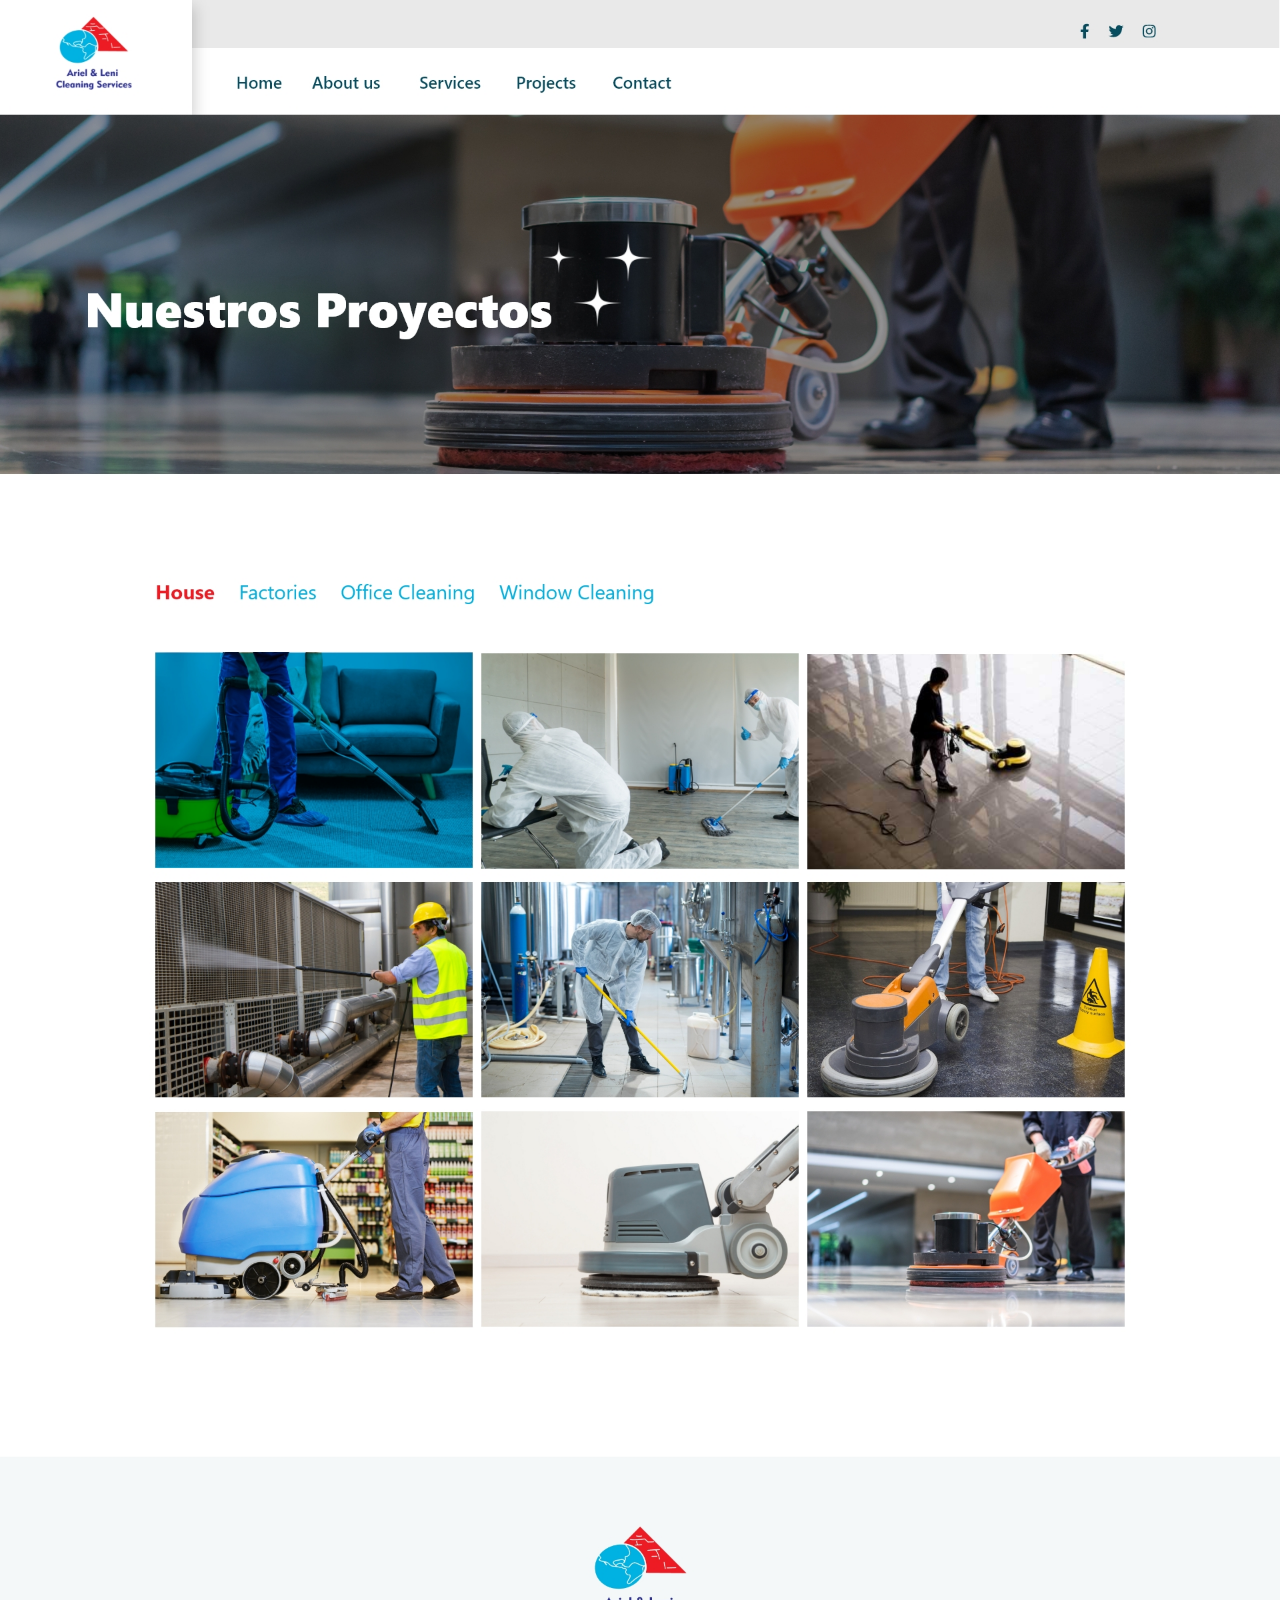
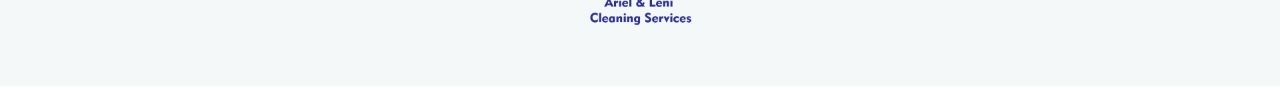
==== proyects.html @ 9cd13f6c "propuesta visual" ====
<!DOCTYPE html>
<html lang="en">
<head>
    <meta charset="UTF-8">
    <meta http-equiv="X-UA-Compatible" content="IE=edge">
    <meta name="viewport" content="width=device-width, initial-scale=1.0">
    <link rel="stylesheet" href="css/estilos.css">
    <title>Ariel & Leni Cleaning Services | Proyects</title>
</head>
<body>
    <section>
        <img src="img/proyectos.jpg" alt="">
    </section>
</body>
</html>
---- css/estilos.css ----
* {
    padding: 0;
    margin: 0;
    box-sizing: border-box;
}

body section img {
    width: 100%;
    height: 100%;
    object-fit: contain;
}

body section.modal {
    text-align: center;
    height: 100vh;
}

body section.modal img {
    width: 60%;
    margin: auto;
}
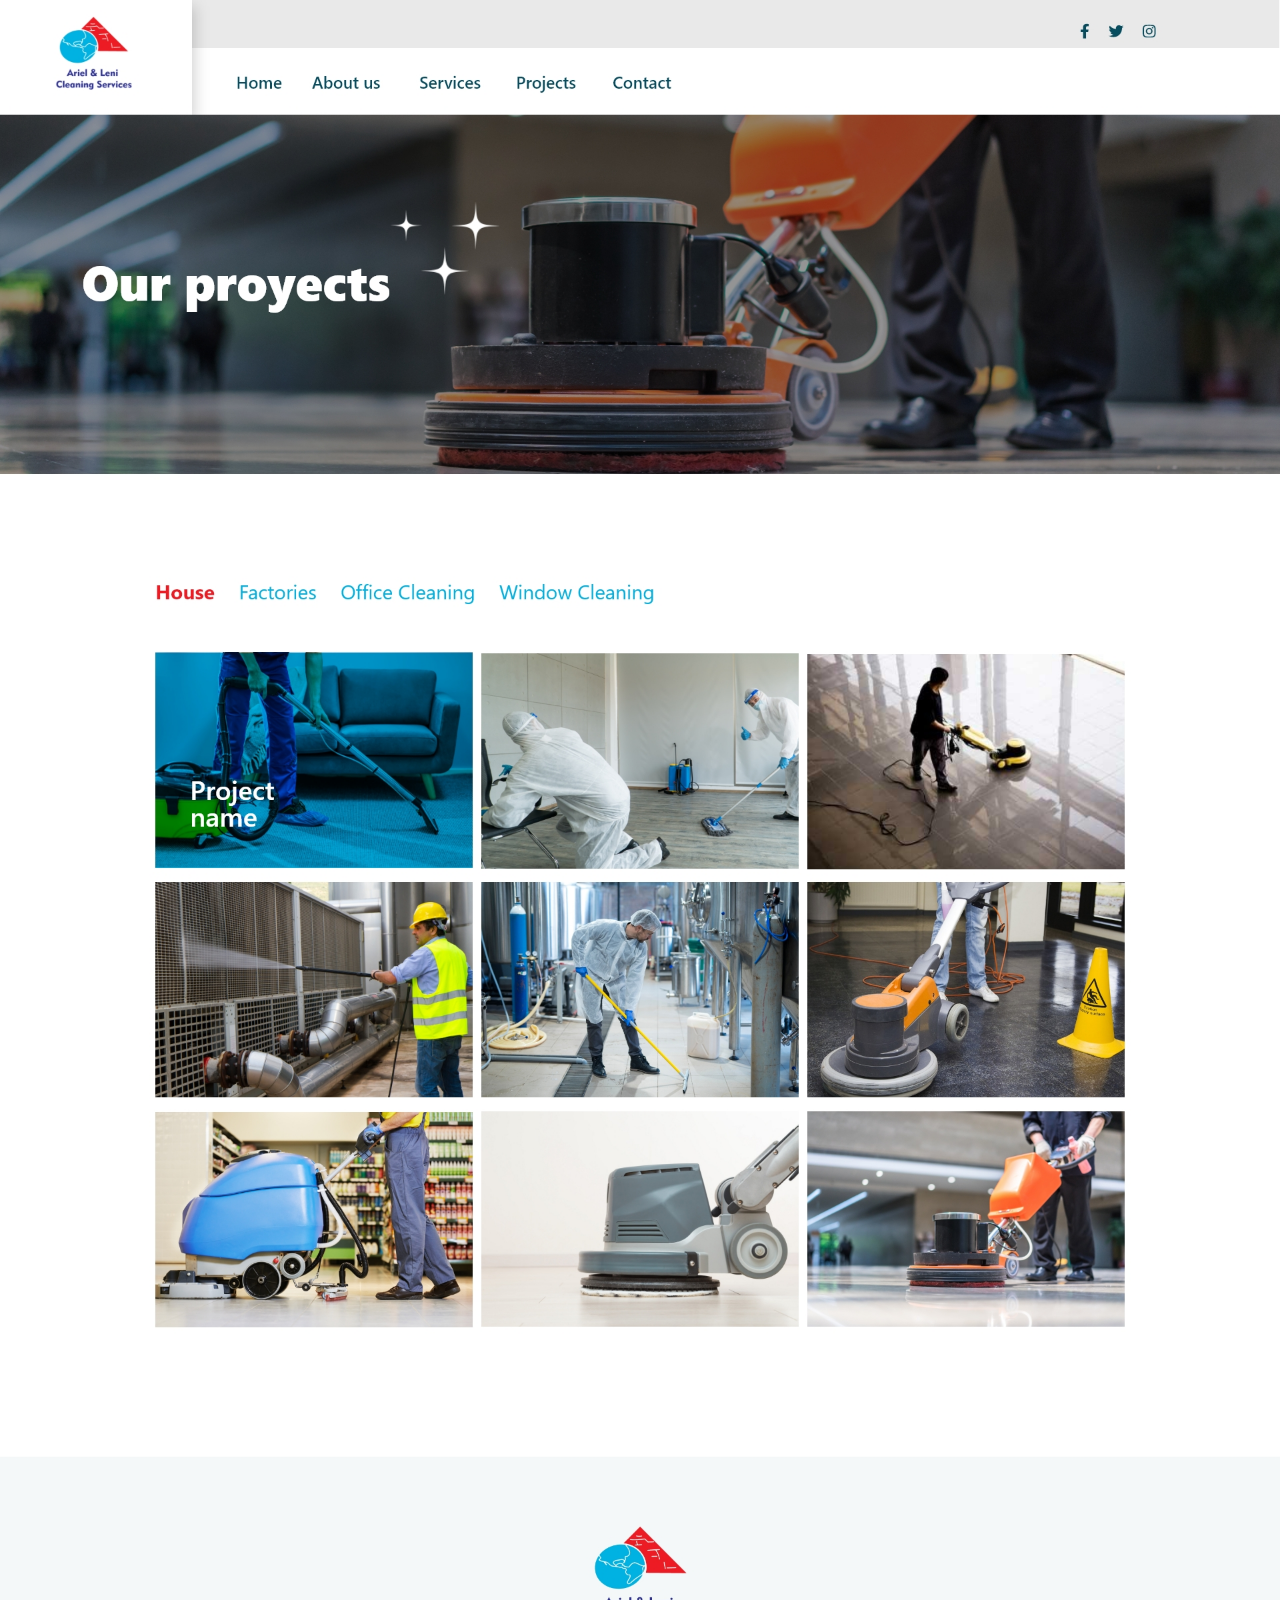
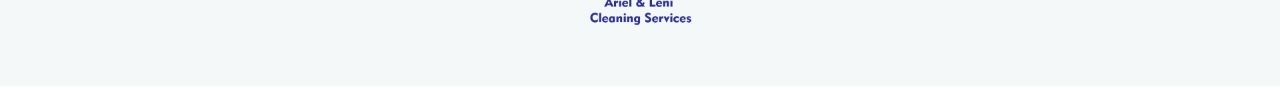
==== commit c566e843: "home gif, gogreen, single sevices changes" ====
--- a/proyects.html
+++ b/proyects.html
@@ -9,7 +9,7 @@
 </head>
 <body>
     <section>
-        <img src="img/proyectos.jpg" alt="">
+        <img src="img/Nuestros Proyectos.jpg" alt="">
     </section>
 </body>
 </html>